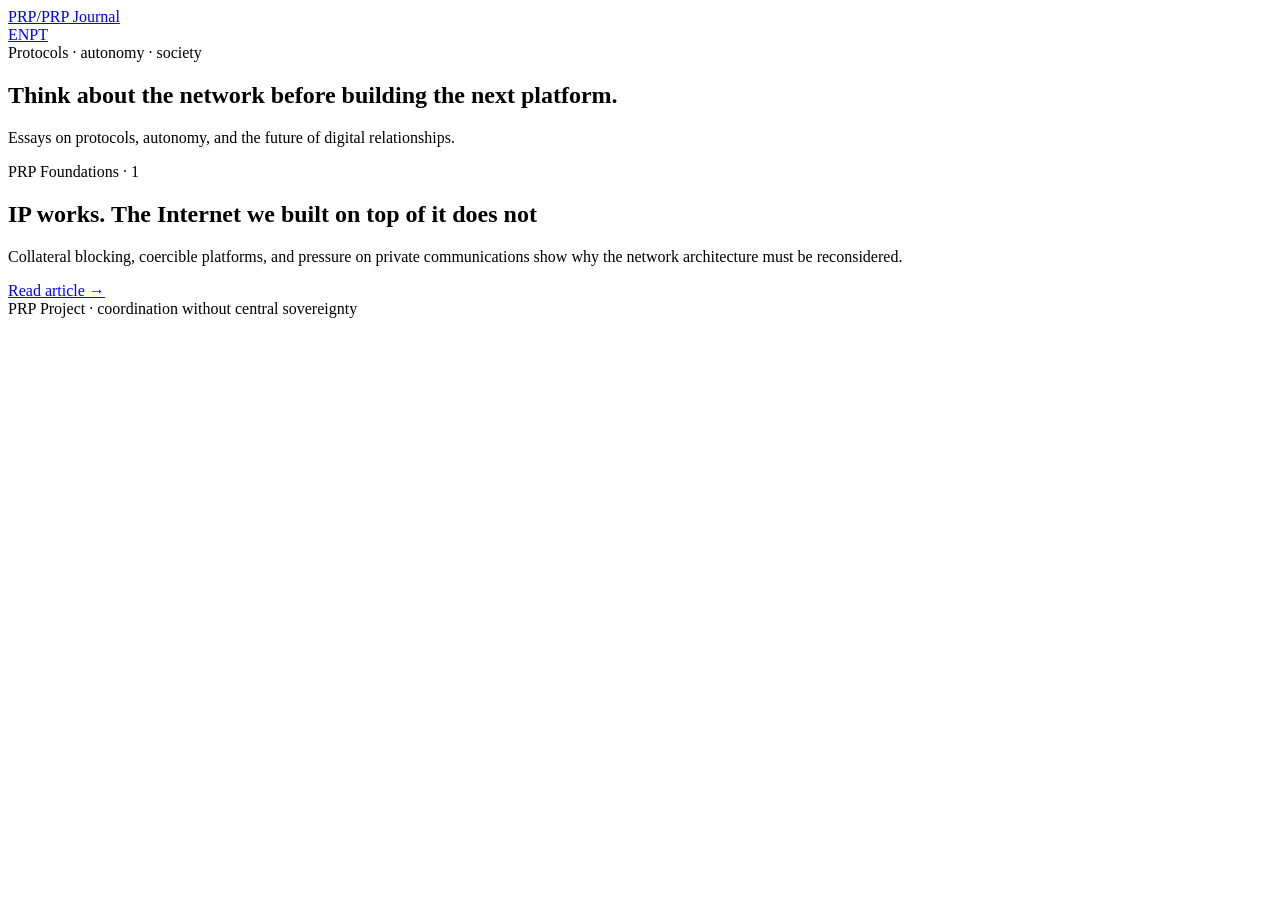
==== public/index.html @ 281ebf45 "Publish inaugural PRP Journal article" ====
<!doctype html>
<html lang="en">
<head>
  <meta charset="utf-8">
  <meta name="viewport" content="width=device-width, initial-scale=1">
  <title>PRP Journal</title>
  <meta name="description" content="Essays on protocols, autonomy, and the future of digital relationships.">
  
  <link rel="canonical" href="https://journal.prp-protocol.org/">
  <link rel="stylesheet" href="/styles.css">
</head>
<body>
  <header class="site-header">
    <div class="shell">
      <a class="brand" href="/"><span class="brand-mark">PRP/</span><span class="brand-name">PRP Journal</span></a>
      <div class="header-actions"><nav class="language-nav" aria-label="Language"><a href="/" aria-current="page">EN</a><a href="/pt/">PT</a></nav></div>
    </div>
  </header>
  <main>
  <section class="shell hero">
    <span class="eyebrow">Protocols · autonomy · society</span>
    <h1>Think about the network before building the next platform.</h1>
    <p>Essays on protocols, autonomy, and the future of digital relationships.</p>
    <div class="network-rule" aria-hidden="true"></div>
  </section>
  <section class="shell post-grid"><article class="post-card">
  <div class="card-meta"><span class="eyebrow">PRP Foundations · 1</span></div>
  <h2>IP works. The Internet we built on top of it does not</h2>
  <p>Collateral blocking, coercible platforms, and pressure on private communications show why the network architecture must be reconsidered.</p>
  <a class="read-link" href="/articles/ip-works/">Read article →</a>
</article></section>
</main>
  <footer class="site-footer"><div class="shell">PRP Project · coordination without central sovereignty</div></footer>
</body>
</html>
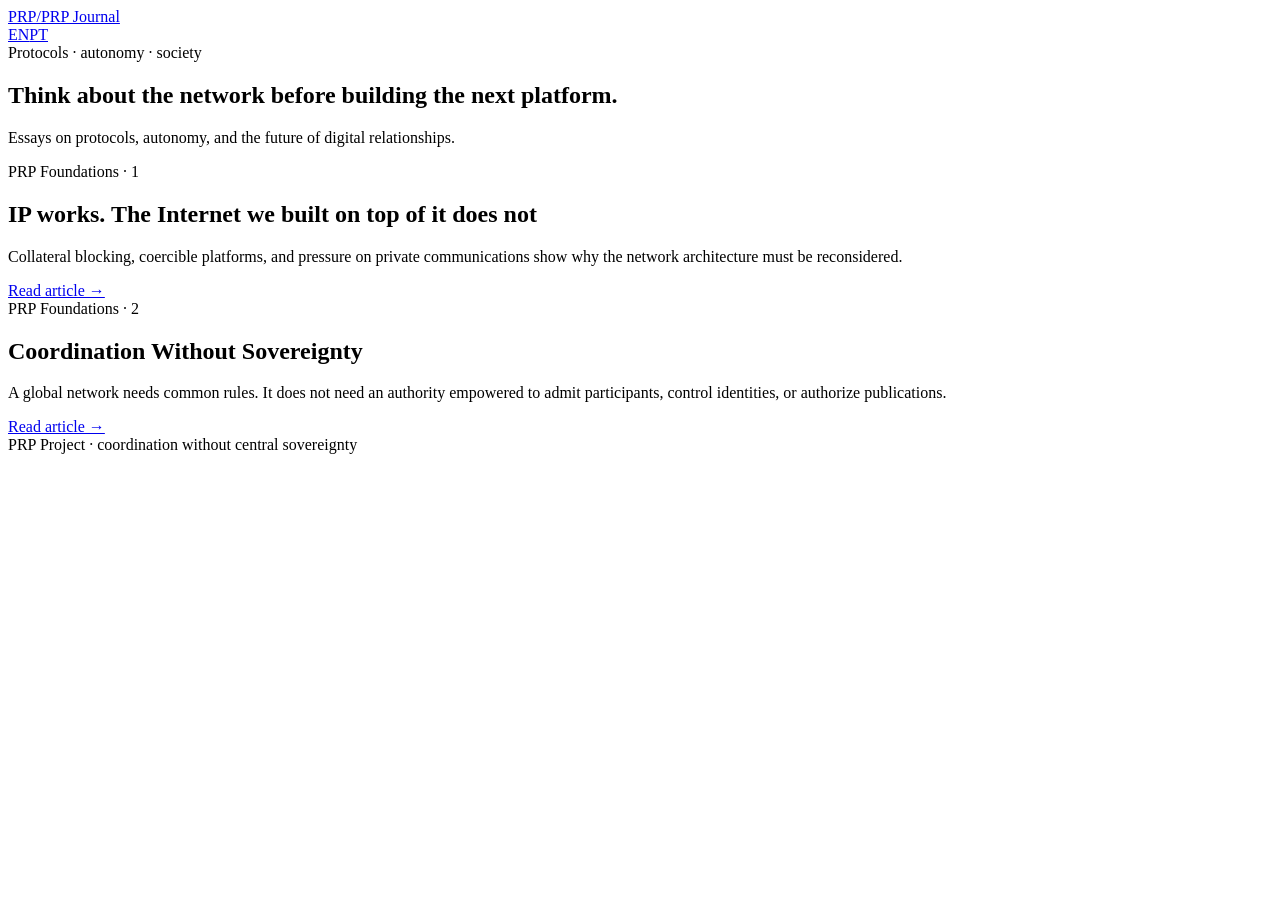
==== commit 32ca6fae: "Publish Coordination Without Sovereignty in English and Portuguese" ====
--- a/public/index.html
+++ b/public/index.html
@@ -28,8 +28,17 @@
   <h2>IP works. The Internet we built on top of it does not</h2>
   <p>Collateral blocking, coercible platforms, and pressure on private communications show why the network architecture must be reconsidered.</p>
   <a class="read-link" href="/articles/ip-works/">Read article →</a>
+</article>
+<article class="post-card">
+  <div class="card-meta"><span class="eyebrow">PRP Foundations · 2</span></div>
+  <h2>Coordination Without Sovereignty</h2>
+  <p>A global network needs common rules. It does not need an authority empowered to admit participants, control identities, or authorize publications.</p>
+  <a class="read-link" href="/articles/coordination-without-sovereignty/">Read article →</a>
 </article></section>
 </main>
   <footer class="site-footer"><div class="shell">PRP Project · coordination without central sovereignty</div></footer>
+  <!-- Cloudflare Web Analytics -->
+  <script type="module" src="https://static.cloudflareinsights.com/beacon.min.js" data-cf-beacon='{"token":"96f4ae8c6eaa4b259396d28f39ee7698"}'></script>
+  <!-- End Cloudflare Web Analytics -->
 </body>
 </html>
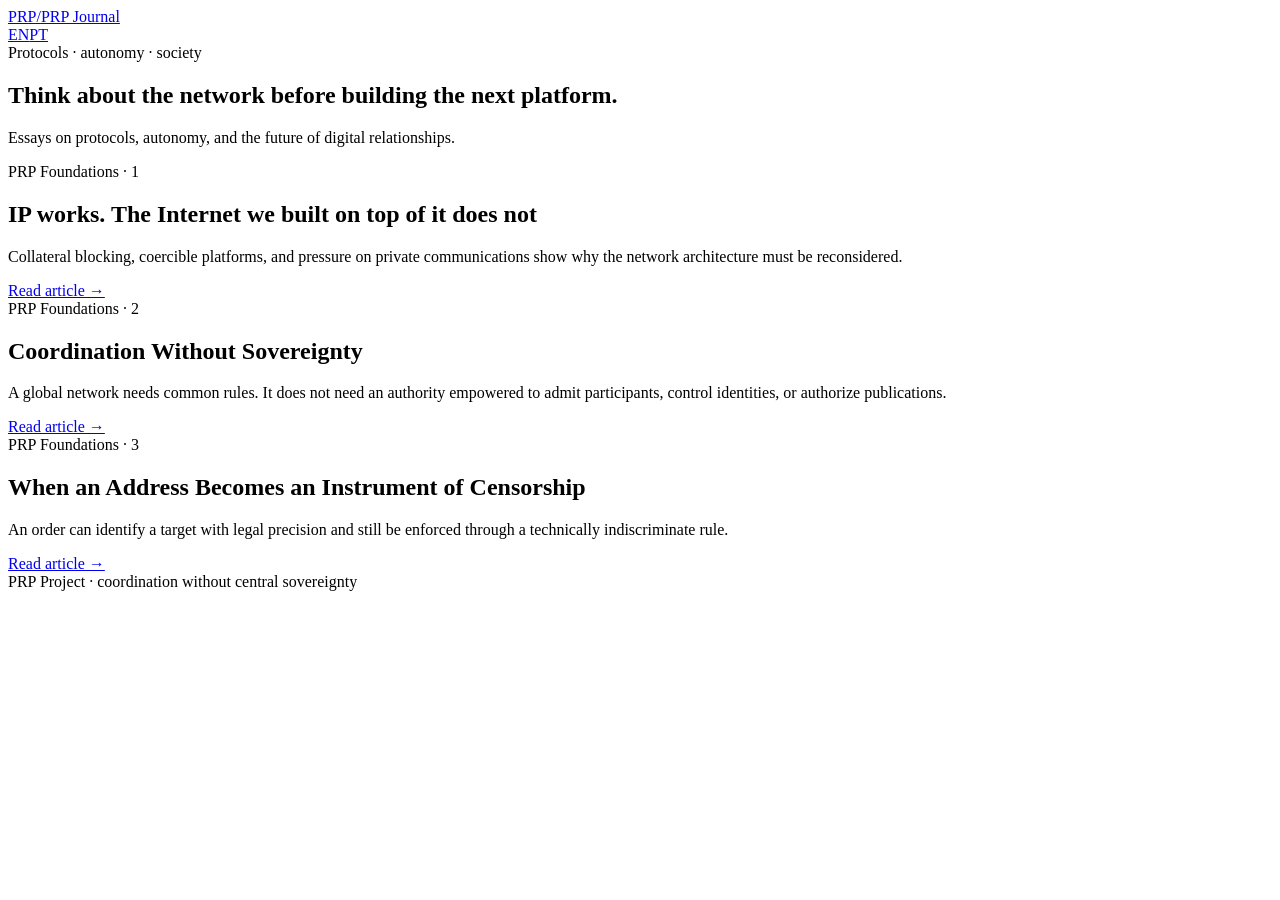
==== commit d6acb756: "Publish article 3 in Portuguese and English" ====
--- a/public/index.html
+++ b/public/index.html
@@ -34,6 +34,12 @@
   <h2>Coordination Without Sovereignty</h2>
   <p>A global network needs common rules. It does not need an authority empowered to admit participants, control identities, or authorize publications.</p>
   <a class="read-link" href="/articles/coordination-without-sovereignty/">Read article →</a>
+</article>
+<article class="post-card">
+  <div class="card-meta"><span class="eyebrow">PRP Foundations · 3</span></div>
+  <h2>When an Address Becomes an Instrument of Censorship</h2>
+  <p>An order can identify a target with legal precision and still be enforced through a technically indiscriminate rule.</p>
+  <a class="read-link" href="/articles/when-an-address-becomes-an-instrument-of-censorship/">Read article →</a>
 </article></section>
 </main>
   <footer class="site-footer"><div class="shell">PRP Project · coordination without central sovereignty</div></footer>
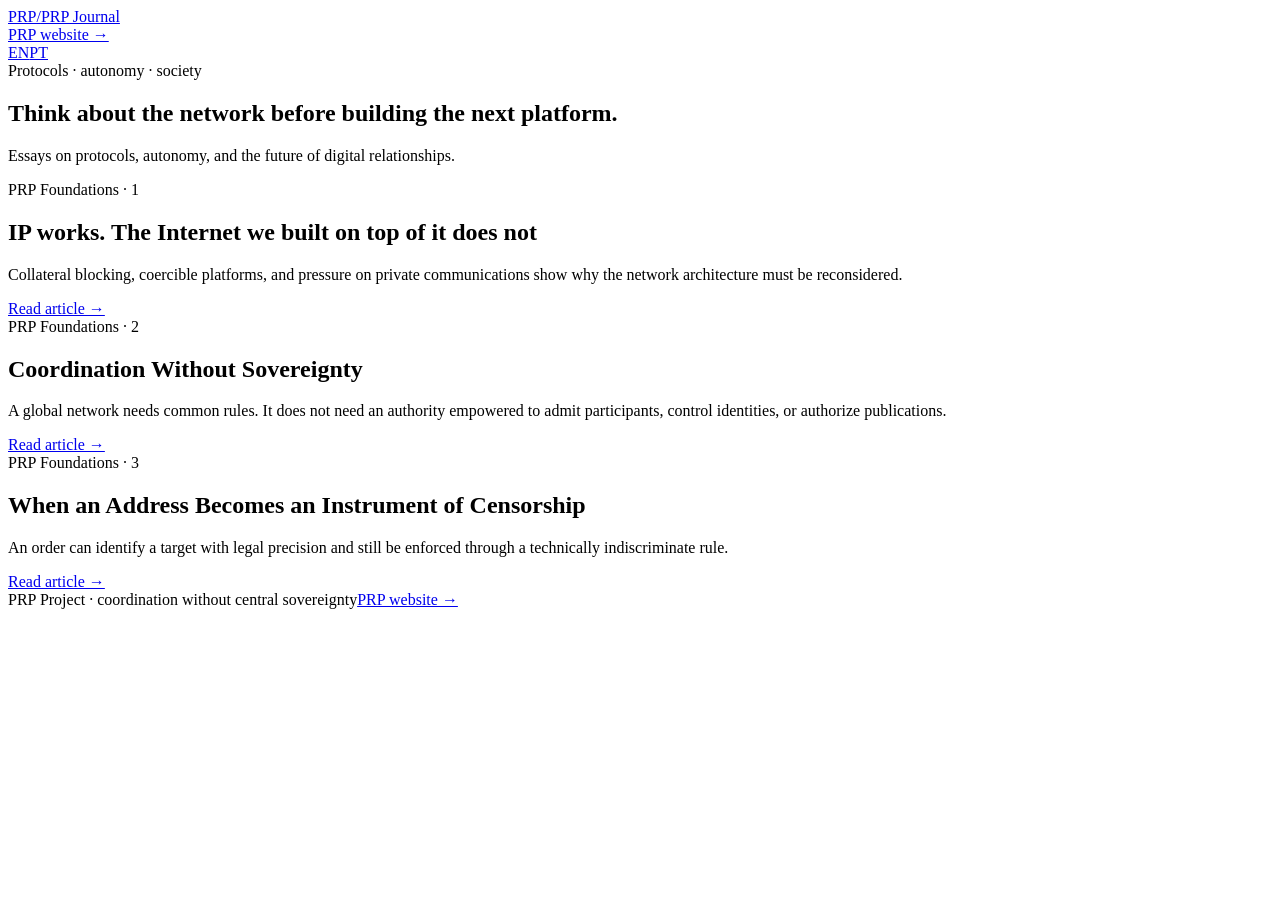
==== commit c80b9ed2: "Link Journal navigation to the main PRP website" ====
--- a/public/index.html
+++ b/public/index.html
@@ -13,7 +13,7 @@
   <header class="site-header">
     <div class="shell">
       <a class="brand" href="/"><span class="brand-mark">PRP/</span><span class="brand-name">PRP Journal</span></a>
-      <div class="header-actions"><nav class="language-nav" aria-label="Language"><a href="/" aria-current="page">EN</a><a href="/pt/">PT</a></nav></div>
+      <div class="header-actions"><a class="main-site-link" href="https://prp-protocol.org/">PRP website →</a><nav class="language-nav" aria-label="Language"><a href="/" aria-current="page">EN</a><a href="/pt/">PT</a></nav></div>
     </div>
   </header>
   <main>
@@ -42,7 +42,7 @@
   <a class="read-link" href="/articles/when-an-address-becomes-an-instrument-of-censorship/">Read article →</a>
 </article></section>
 </main>
-  <footer class="site-footer"><div class="shell">PRP Project · coordination without central sovereignty</div></footer>
+  <footer class="site-footer"><div class="shell"><span>PRP Project · coordination without central sovereignty</span><a class="main-site-link" href="https://prp-protocol.org/">PRP website →</a></div></footer>
   <!-- Cloudflare Web Analytics -->
   <script type="module" src="https://static.cloudflareinsights.com/beacon.min.js" data-cf-beacon='{"token":"96f4ae8c6eaa4b259396d28f39ee7698"}'></script>
   <!-- End Cloudflare Web Analytics -->
